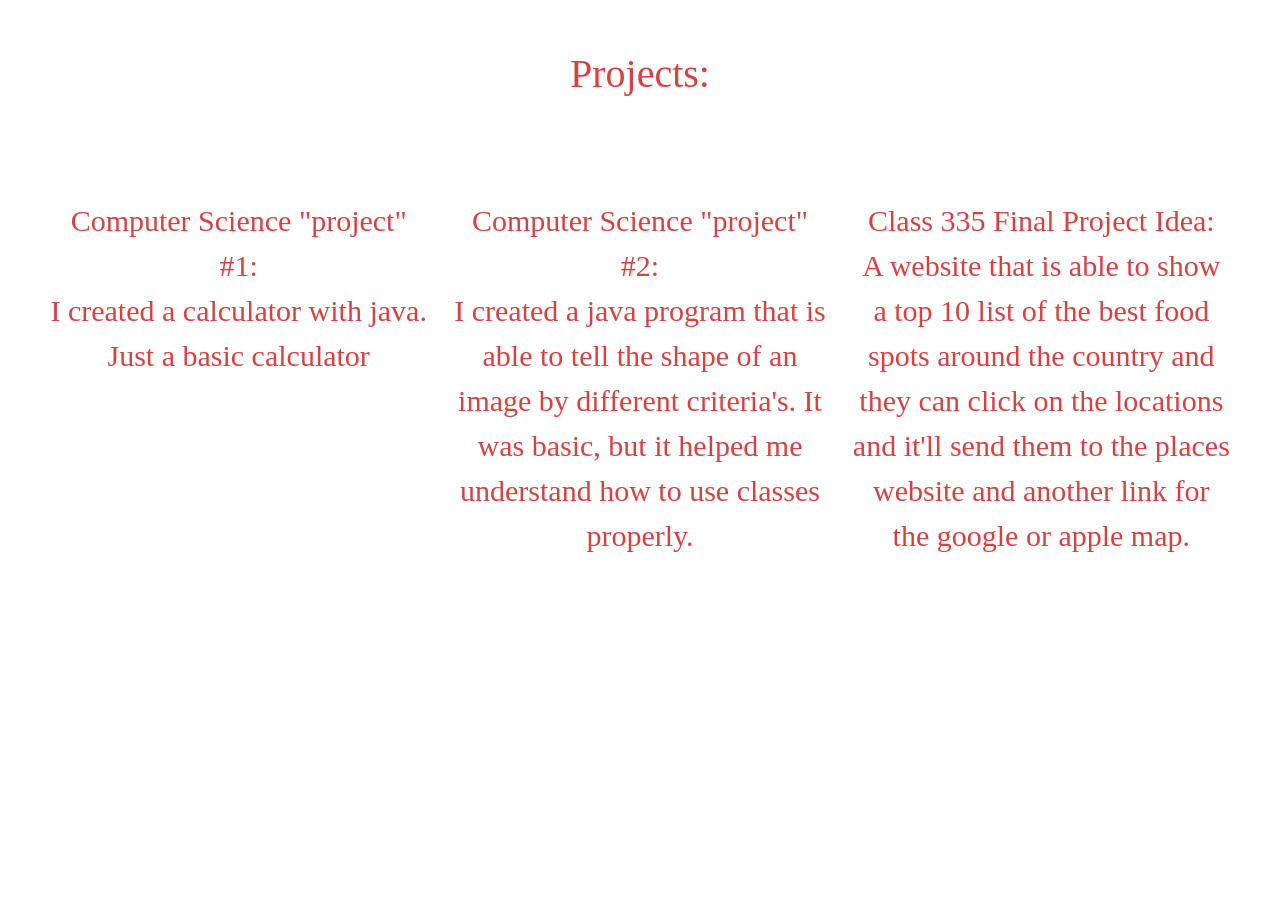
==== project.html @ 6e1eaa9d "Added the link to the project HTML and a little box. Likely to change the box soon" ====
<!DOCTYPE html>
<html lang="en">
<head>
    <meta charset="UTF-8">
    <meta name="viewport" content="width=device-width, initial-scale=1.0">
    <title> Projects</title>
    <link href="https://cdn.jsdelivr.net/npm/bootstrap@5.3.8/dist/css/bootstrap.min.css" rel="stylesheet" integrity="sha384-sRIl4kxILFvY47J16cr9ZwB07vP4J8+LH7qKQnuqkuIAvNWLzeN8tE5YBujZqJLB" crossorigin="anonymous">
    <link rel="stylesheet" href="main.css"> 
  </head>

  <style>
    h1 
    {
  text-align: center;
    }
    h1
    {
        margin-bottom: 100px;
    }

    @media screen and (min-width: 250px) and (max-width: 480px) {
    .container {
        grid-template-columns: 1fr;
    }
}

@media screen and (min-width: 481px) and (max-width: 768px) {
    .container {
        grid-template-columns: repeat(2, 1fr);
    }
}


@media screen and (min-width: 769px) {
    .container {
        grid-template-columns: repeat(2, 1fr);
    }
}
</style>


    <body>
      <header>
       <h1 class = "title">Projects:</h1>
      </header>
  <div class = "container"></div>
    <div class="row">
    <div class="col-sm">
      Computer Science "project" #1:
      <p> I created a calculator with java. Just a basic calculator </p>
    </div>
    <div class="col-sm">
      Computer Science "project" #2:
       <P> I created a java program that is able to tell the shape of an image by different criteria's.
        It was basic, but it helped me understand how to use classes properly. 
     </P>
    </div>
     <div class="col-sm">
      Class 335 Final Project Idea:
       <P> A website that is able to show a top 10 list of the best food spots 
        around the country and they can click on the locations and it'll send them to the places website and another link for the google or apple map.
      
    </div>
  </div>
</div>
---- main.css ----
body {
    font-family: 'Times New Roman', Times, serif; 
    margin: 50px;
    font-size: 30px;
    color: hsl(0, 66%, 55%);
    text-align: center;
    background-size: cover;
    
  

  background-position: center center;
  
  
  background-repeat: repeat;
  
  
  background-attachment: fixed;
  
  
  min-height: 10vh;
  margin: 1;
}


.idk-yet {
    text-align: center;
    margin: px;
}

.line {
    display: block;
    margin:50px 50px;
    border-top: 1px solid rgb(8, 1, 1);
} 

.footer {
    text-align: center;
    font-size: smaller;
    margin: 0px;
}
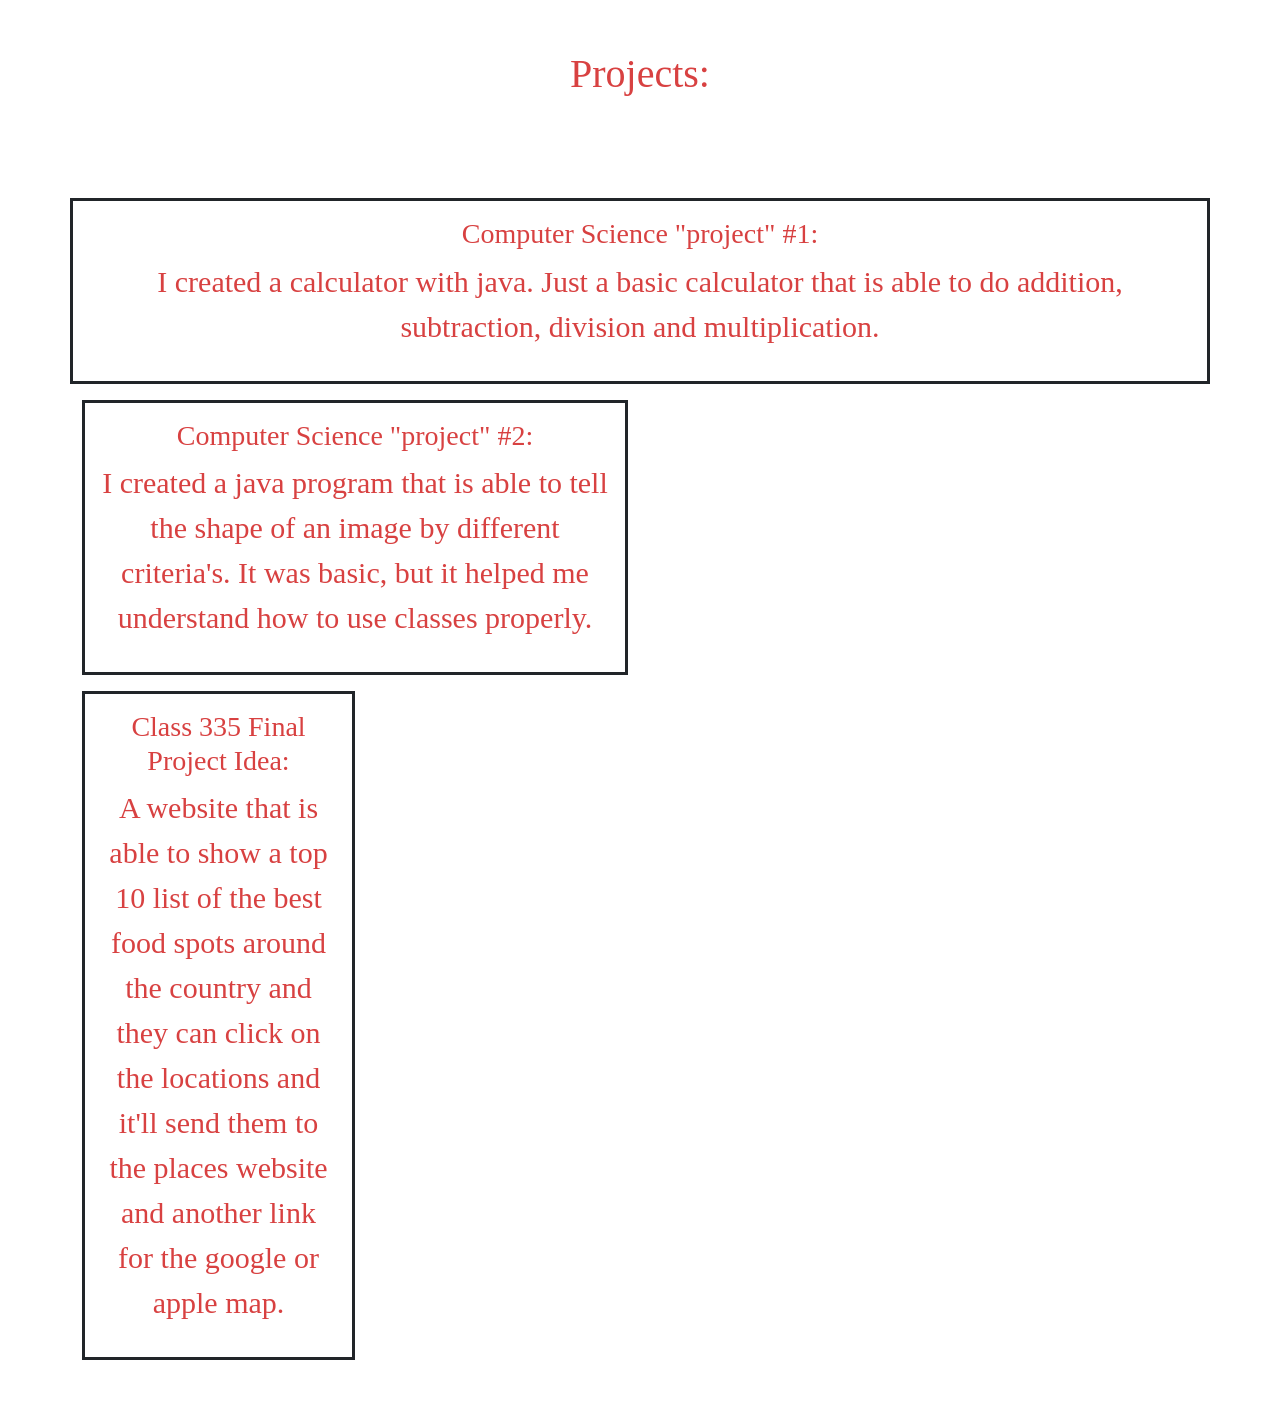
==== commit 5ebd23f5: "Update project.html" ====
--- a/project.html
+++ b/project.html
@@ -36,6 +36,7 @@
         grid-template-columns: repeat(2, 1fr);
     }
 }
+
 </style>
 
 
@@ -43,23 +44,29 @@
       <header>
        <h1 class = "title">Projects:</h1>
       </header>
-  <div class = "container"></div>
+      
+  <div class = "container"> 
     <div class="row">
-    <div class="col-sm">
-      Computer Science "project" #1:
-      <p> I created a calculator with java. Just a basic calculator </p>
+    <div class="border border-3 border-dark p-3 mb-3">
+        <div class = "box">
+      <h3>Computer Science "project" #1:</h3>
+      <p> I created a calculator with java. Just a basic calculator that is able to do addition, subtraction, division and multiplication. </p>
+        </div>
     </div>
-    <div class="col-sm">
-      Computer Science "project" #2:
+
+    <div class="col-12 col-md-6">
+        <div class="border border-3 border-dark p-3 mb-3">
+     <h3> Computer Science "project" #2:</h3>
        <P> I created a java program that is able to tell the shape of an image by different criteria's.
         It was basic, but it helped me understand how to use classes properly. 
      </P>
     </div>
-     <div class="col-sm">
-      Class 335 Final Project Idea:
+     <div class="col-12 col-md-6">
+        <div class="border border-3 border-dark p-3 mb-3">
+      <h3>Class 335 Final Project Idea:</h3>
        <P> A website that is able to show a top 10 list of the best food spots 
         around the country and they can click on the locations and it'll send them to the places website and another link for the google or apple map.
-      
+       </div>
     </div>
   </div>
 </div>
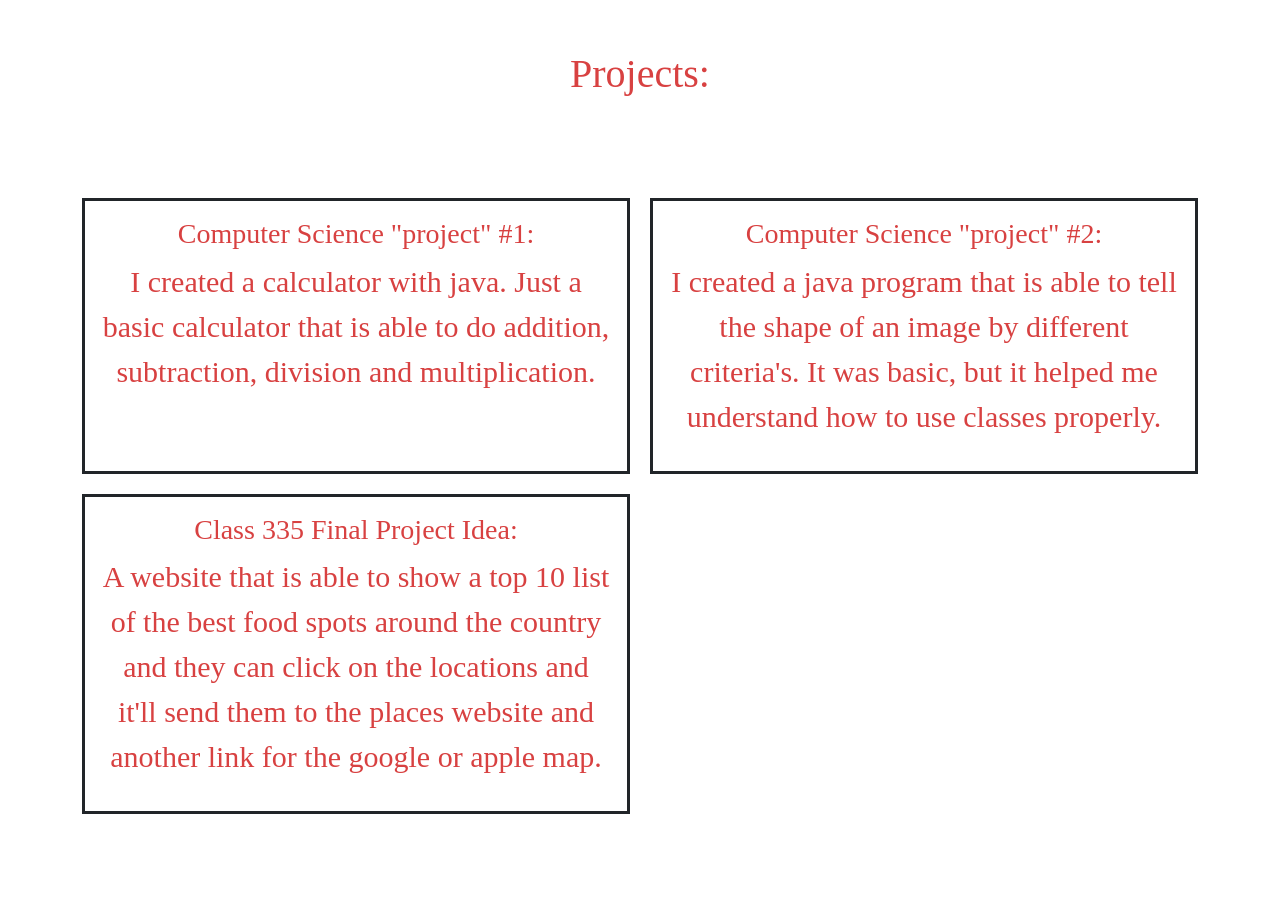
==== commit 09856513: "Update project.html" ====
--- a/project.html
+++ b/project.html
@@ -9,64 +9,56 @@
   </head>
 
   <style>
-    h1 
-    {
-  text-align: center;
-    }
-    h1
-    {
+    h1 {
+        text-align: center;
         margin-bottom: 100px;
     }
 
-    @media screen and (min-width: 250px) and (max-width: 480px) {
-    .container {
-        grid-template-columns: 1fr;
+    .project-grid {
+        display: grid;
+        gap: 20px; 
     }
-}
 
-@media screen and (min-width: 481px) and (max-width: 768px) {
-    .container {
-        grid-template-columns: repeat(2, 1fr);
+    @media screen and (max-width: 480px) {
+        .project-grid {
+            grid-template-columns: 1fr;
+        }
     }
-}
 
-
-@media screen and (min-width: 769px) {
-    .container {
-        grid-template-columns: repeat(2, 1fr);
+    @media screen and (min-width: 481px) {
+        .project-grid {
+            grid-template-columns: repeat(2, 1fr);
+    @media screen and (min-width: 1024px) {
+        .project-grid {
+            grid-template-columns: repeat(3,1fr);
+        }
     }
-}
-
+        }
+    }
+    
 </style>
-
-
     <body>
       <header>
        <h1 class = "title">Projects:</h1>
       </header>
       
-  <div class = "container"> 
-    <div class="row">
-    <div class="border border-3 border-dark p-3 mb-3">
-        <div class = "box">
-      <h3>Computer Science "project" #1:</h3>
-      <p> I created a calculator with java. Just a basic calculator that is able to do addition, subtraction, division and multiplication. </p>
+  <div class="container"> 
+    <div class="project-grid">
+        
+        <div class="border border-3 border-dark p-3">
+            <h3>Computer Science "project" #1:</h3>
+            <p>I created a calculator with java. Just a basic calculator that is able to do addition, subtraction, division and multiplication.</p>
         </div>
+
+        <div class="border border-3 border-dark p-3">
+            <h3>Computer Science "project" #2:</h3>
+            <p>I created a java program that is able to tell the shape of an image by different criteria's. It was basic, but it helped me understand how to use classes properly.</p>
+        </div>
+         
+        <div class="border border-3 border-dark p-3">
+            <h3>Class 335 Final Project Idea:</h3>
+            <p>A website that is able to show a top 10 list of the best food spots around the country and they can click on the locations and it'll send them to the places website and another link for the google or apple map.</p>
+        </div>
+
     </div>
-
-    <div class="col-12 col-md-6">
-        <div class="border border-3 border-dark p-3 mb-3">
-     <h3> Computer Science "project" #2:</h3>
-       <P> I created a java program that is able to tell the shape of an image by different criteria's.
-        It was basic, but it helped me understand how to use classes properly. 
-     </P>
-    </div>
-     <div class="col-12 col-md-6">
-        <div class="border border-3 border-dark p-3 mb-3">
-      <h3>Class 335 Final Project Idea:</h3>
-       <P> A website that is able to show a top 10 list of the best food spots 
-        around the country and they can click on the locations and it'll send them to the places website and another link for the google or apple map.
-       </div>
-    </div>
-  </div>
-</div>
+</div>
